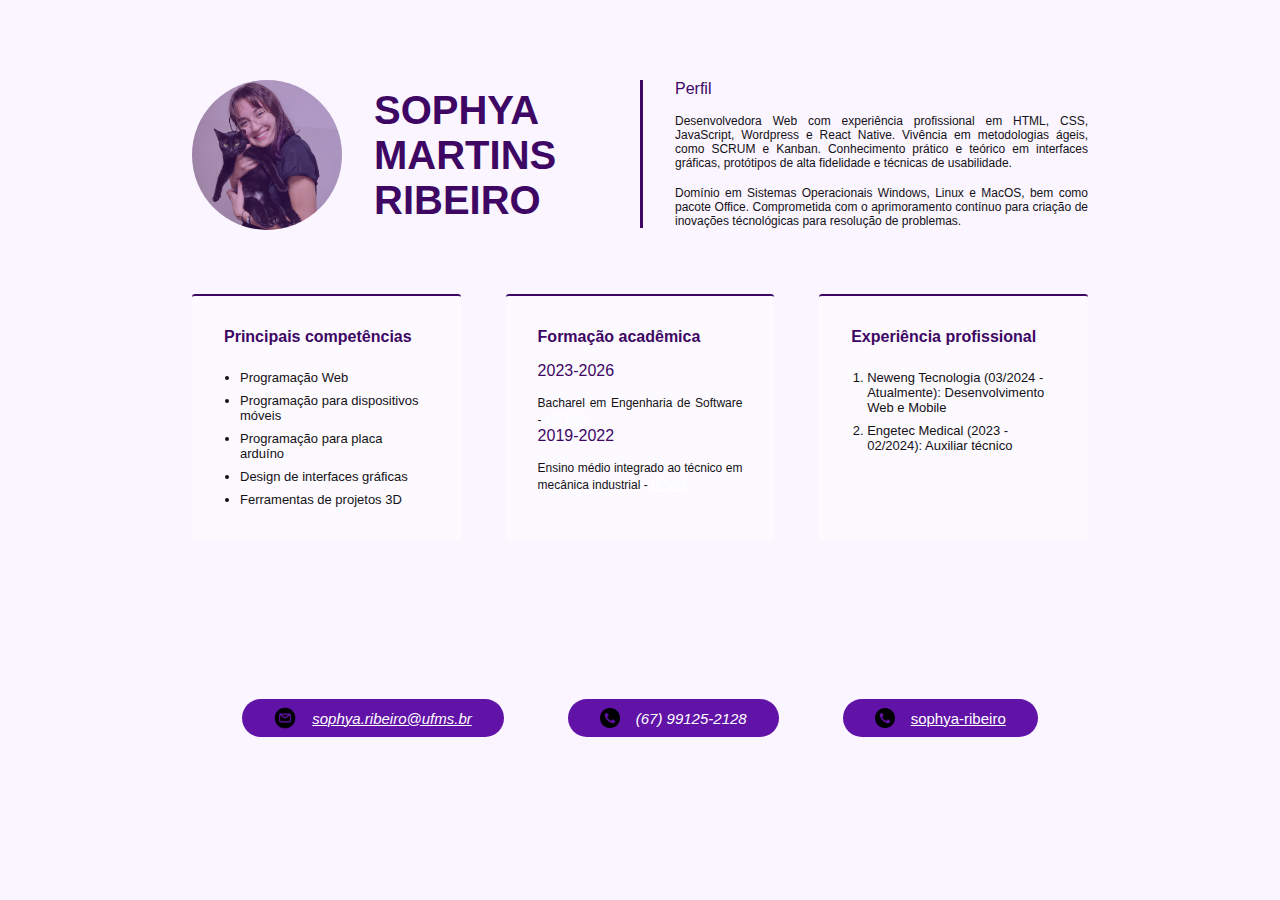
==== Curriculo/index.html @ afe4900e "Exercicio 4" ====
<!DOCTYPE html>
<html lang="pt-br">

<head>
    <meta charset="UTF-8">
    <meta name="viewport" content="width=device-width, initial-scale=1.0">
    <meta name="author" content="Sophya Ribeiro">
    <meta name="keywords" content="HTML, ProgWeb">
    <title>Exercício 4 - Currículo e CSS</title>

    <link rel="stylesheet" href="./styles.css">
</head>

<body>


    <header>
        <section id="section-nome">
            <img src="./assets/images/foto.png" alt="Fotografia Sophya Ribeiro" class="foto-sophya">
            <h1>Sophya Martins Ribeiro</h1>
        </section>

        <section id="section-perfil"> 
            <h2>Perfil</h2>
        
            <div>
                <p>Desenvolvedora Web com experiência profissional em HTML, CSS, JavaScript, Wordpress e React Native. Vivência em
                    metodologias ágeis, como SCRUM e Kanban. Conhecimento prático e teórico em interfaces gráficas, protótipos de
                    alta fidelidade e técnicas de usabilidade.</p>
                <p>Domínio em Sistemas Operacionais Windows, Linux e MacOS, bem como pacote Office. Comprometida com o aprimoramento
                    contínuo para criação de inovações técnológicas para resolução de problemas.</p>
            </div>
        </section>

    </header>

    <div class="div-sobre">
        <section class="section-sobre">
            <h2 class="titulo-sobre">Principais competências</h2>
            <ul>
                <li>Programação Web</li>
                <li>Programação para dispositivos móveis</li>
                <li>Programação para placa arduíno</li>
                <li>Design de interfaces gráficas</li>
                <li>Ferramentas de projetos 3D</li>
            </ul>
        </section>

        <section class="section-sobre">
            <h2 class="titulo-sobre">Formação acadêmica</h2>

            <h3>2023-2026</h3>
            <p>Bacharel em Engenharia de Software - <a href="https://www.ufms.br/"><abbr
                        title="Universidade Federal do Mato Grosso do Sul">UFMS</abbr></a></p>

            <h3>2019-2022</h3>
            <p>Ensino médio integrado ao técnico em mecânica industrial - <a href="https://www.ifms.edu.br/"><abbr
                        title="Instituto Federal do Mato Grosso do Sul">IFMS</abbr></a></p>
        </section>

        <section class="section-sobre">

            <h2 class="titulo-sobre">Experiência profissional</h2>

            <ol>
                <li>Neweng Tecnologia (03/2024 - Atualmente): Desenvolvimento Web e Mobile</li>
                <li>Engetec Medical (2023 - 02/2024): Auxiliar técnico</li>
            </ol>
        </section>
    </div>

    <footer>
        <!-- <h2>Contato</h2> -->

        <div class="contato-link">
            <img src="./assets/images/e-mail.png" alt="Icone de email" width="22">
            <a href="mailto:sophya.ribeiro@ufms.br"><em>sophya.ribeiro@ufms.br</em></a>
        </div>

       <div class="contato-link">
           <img src="./assets/images/chamada-telefonica.png" alt="Icone de telefone" width="20">
           <em>(67) 99125-2128</em>
       </div>

       <div class="contato-link">
        <img src="./assets/images/chamada-telefonica.png" alt="Icone de telefone" width="20">
        <a href="https://github.com/sophya-ribeiro">sophya-ribeiro</a>
    </div>

    </footer>

</body>

</html>
---- Curriculo/styles.css ----
*{
    padding: 0;
	margin: 0;
	box-sizing: border-box;
	font-family: "Poppins", sans-serif;
}

body{
    padding: 5rem 12rem 5rem 12rem;
    background-color: #faf5ff;
}

header{
    display: flex;
    flex-direction: row;
    align-items: flex-start;
    justify-content: space-between;
    width: 100%;
    margin-bottom: 4rem;
}

h1{
    color: #3e0764;
    font-weight: 600;
    font-size: 2.5rem;
    text-transform: uppercase;
}

h2{
    color: #3e0764;
    font-weight: 500;
    font-size: 1rem;
}

h3{
    color: #3e0764;
    font-weight: 400;
    font-size: 1rem;
}

p{
    color: #141116;
    font-weight: 300;
    font-size: 12px;
    padding-top: 1rem;
    text-align: justify;
}

a, em{
    color: #ffffff;
    font-weight: 500;
    font-size: 15px;
}

footer{
    margin-top: 8rem;
    padding: 2rem 1rem 2rem 1rem;
    border-radius: 0.5rem;
    display: flex;
    flex-direction: row;   
    justify-content: center;
    gap: 4rem;
    /* background-color: #ffffff61; */
}

ul, ol{
    padding-inline-start: 1rem;
}

li{
    color: #141116;
    font-weight: 400;
    font-size: 13px;
    padding-top: 0.5rem;
}

.foto-sophya{
    width: 150px;
    height: 150px;
    border-radius: 50%;
}


.div-sobre{
    width: 100%;
    display: flex;
    justify-content: space-between;
}

.section-sobre{
    padding: 2rem;
    border-radius: 0.2rem;
    background-color: #ffffff61;
    width: 30%;
    border-top: 2px solid #3e0764;
}

.titulo-sobre{
    color: #3e0764;
    font-weight: 600;
    font-size: 1rem;
    padding-bottom: 1rem;
}

.contato-link{
    display: flex;
    justify-content: center;
    align-items: center;
    gap: 1rem;
    background-color: #6112a7;
    border-radius: 2rem;
    padding: 0.5rem 2rem 0.5rem 2rem;
}

#section-nome{
    width: 30%;
    display: flex;
    flex-direction: row;
    justify-content: flex-start;
    gap: 2rem;
    align-items: center;
}

#section-perfil{
    width: 50%;
    border-left: 3px solid #3e0764;
    display: flex;
    flex-direction: column;
    align-items: flex-start;
    justify-content: start;
    padding-left: 2rem;
}




/* Fontes */

@font-face {
	font-family: "Poppins";
	src: url("/assets/fonts/Poppins-Thin.ttf") format("truetype");
	font-weight: 100;
	font-style: normal;
}

@font-face {
	font-family: "Poppins";
	src: url("/assets/fonts/Poppins-ThinItalic.ttf") format("truetype");
	font-weight: 100;
	font-style: italic;
}

@font-face {
	font-family: "Poppins";
	src: url("/assets/fonts/Poppins-Light.ttf") format("truetype");
	font-weight: 300;
	font-style: normal;
}

@font-face {
	font-family: "Poppins";
	src: url("/assets/fonts/Poppins-LightItalic.ttf") format("truetype");
	font-weight: 300;
	font-style: italic;
}

@font-face {
	font-family: "Poppins";
	src: url("/assets/fonts/Poppins-Regular.ttf") format("truetype");
	font-weight: 400;
	font-style: normal;
}

@font-face {
	font-family: "Poppins";
	src: url("/assets/fonts/Poppins-Italic.ttf") format("truetype");
	font-weight: 400;
	font-style: italic;
}

@font-face {
	font-family: "Poppins";
	src: url("/assets/fonts/Poppins-Medium.ttf") format("truetype");
	font-weight: 500;
	font-style: normal;
}

@font-face {
	font-family: "Poppins";
	src: url("/assets/fonts/Poppins-MediumItalic.ttf") format("truetype");
	font-weight: 500;
	font-style: italic;
}

@font-face {
	font-family: "Poppins";
	src: url("/assets/fonts/Poppins-Bold.ttf") format("truetype");
	font-weight: 700;
	font-style: normal;
}

@font-face {
	font-family: "Poppins";
	src: url("/assets/fonts/Poppins-BoldItalic.ttf") format("truetype");
	font-weight: 700;
	font-style: italic;
}

@font-face {
	font-family: "Poppins";
	src: url("/assets/fonts/Poppins-BlackItalic.ttf") format("truetype");
	font-weight: 900;
	font-style: italic;
}

@font-face {
	font-family: "Poppins";
	src: url("/assets/fonts/Poppins-ExtraBold.ttf") format("truetype");
	font-weight: 800;
	font-style: normal;
}
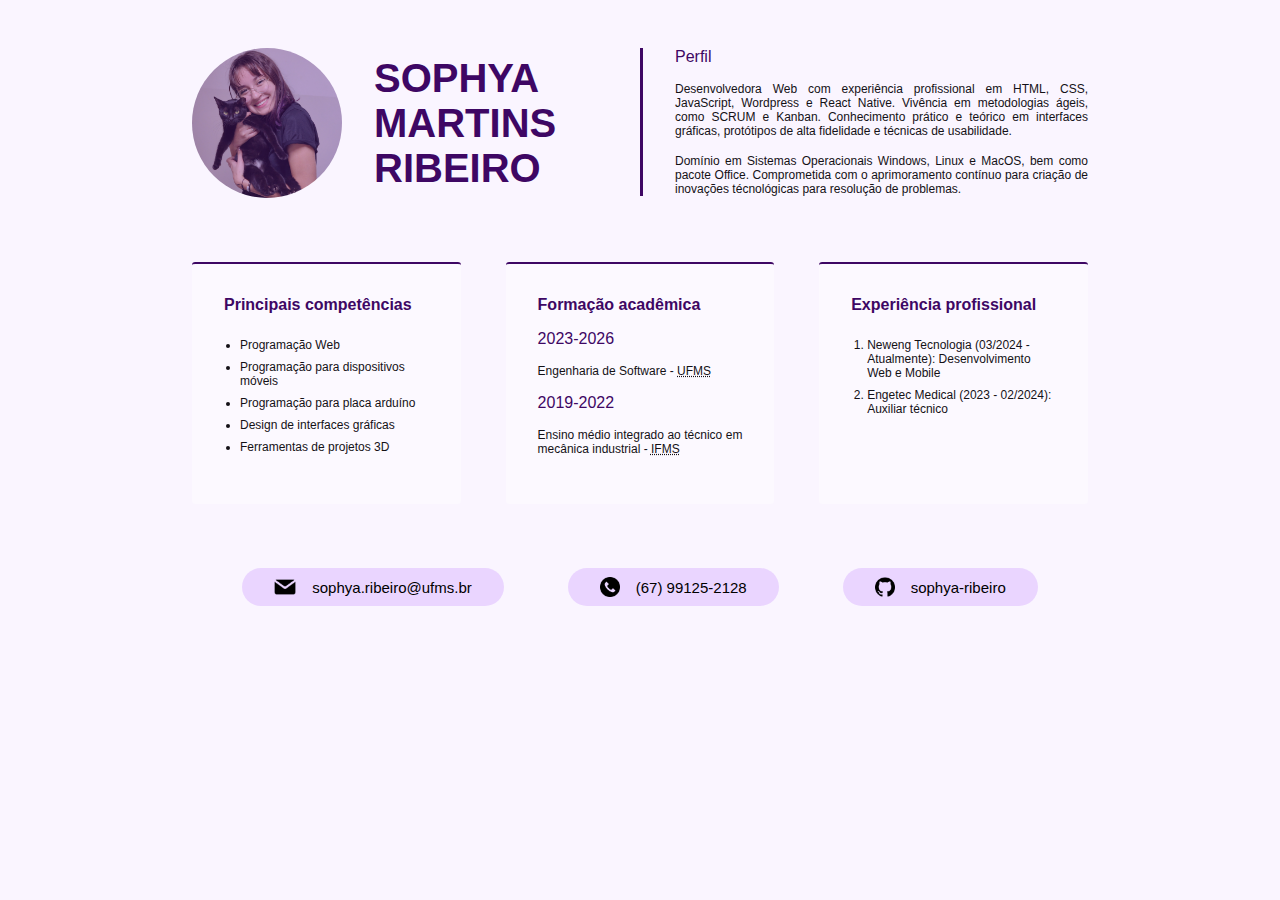
==== commit deeb8706: "Exercício 4" ====
--- a/Curriculo/index.html
+++ b/Curriculo/index.html
@@ -50,11 +50,11 @@
             <h2 class="titulo-sobre">Formação acadêmica</h2>
 
             <h3>2023-2026</h3>
-            <p>Bacharel em Engenharia de Software - <a href="https://www.ufms.br/"><abbr
+            <p class="texto-formacao">Engenharia de Software - <a href="https://www.ufms.br/" class="texto-formacao"><abbr
                         title="Universidade Federal do Mato Grosso do Sul">UFMS</abbr></a></p>
 
             <h3>2019-2022</h3>
-            <p>Ensino médio integrado ao técnico em mecânica industrial - <a href="https://www.ifms.edu.br/"><abbr
+            <p class="texto-formacao">Ensino médio integrado ao técnico em mecânica industrial - <a href="https://www.ifms.edu.br/" class="texto-formacao"><abbr
                         title="Instituto Federal do Mato Grosso do Sul">IFMS</abbr></a></p>
         </section>
 
@@ -83,7 +83,7 @@
        </div>
 
        <div class="contato-link">
-        <img src="./assets/images/chamada-telefonica.png" alt="Icone de telefone" width="20">
+        <img src="./assets/images/github.png" alt="Icone de telefone" width="20">
         <a href="https://github.com/sophya-ribeiro">sophya-ribeiro</a>
     </div>
 
--- a/Curriculo/styles.css
+++ b/Curriculo/styles.css
@@ -6,7 +6,7 @@
 }
 
 body{
-    padding: 5rem 12rem 5rem 12rem;
+    padding: 3rem 12rem 3rem 12rem;
     background-color: #faf5ff;
 }
 
@@ -35,7 +35,7 @@
 h3{
     color: #3e0764;
     font-weight: 400;
-    font-size: 1rem;
+    font-size: 16px;
 }
 
 p{
@@ -47,13 +47,16 @@
 }
 
 a, em{
-    color: #ffffff;
+    color: #000000;
     font-weight: 500;
     font-size: 15px;
+    text-decoration: none;
+    text-transform: none;
+    font-style: normal;
 }
 
 footer{
-    margin-top: 8rem;
+    margin-top: 2rem;
     padding: 2rem 1rem 2rem 1rem;
     border-radius: 0.5rem;
     display: flex;
@@ -69,9 +72,16 @@
 
 li{
     color: #141116;
-    font-weight: 400;
-    font-size: 13px;
+    font-weight: 500;
+    font-size: 12px;
     padding-top: 0.5rem;
+}
+
+.texto-formacao{
+    color: #141116;
+    font-weight: 500;
+    font-size: 12px;
+    padding-bottom: 1rem;;
 }
 
 .foto-sophya{
@@ -107,7 +117,7 @@
     justify-content: center;
     align-items: center;
     gap: 1rem;
-    background-color: #6112a7;
+    background-color: #ead5ff;
     border-radius: 2rem;
     padding: 0.5rem 2rem 0.5rem 2rem;
 }
